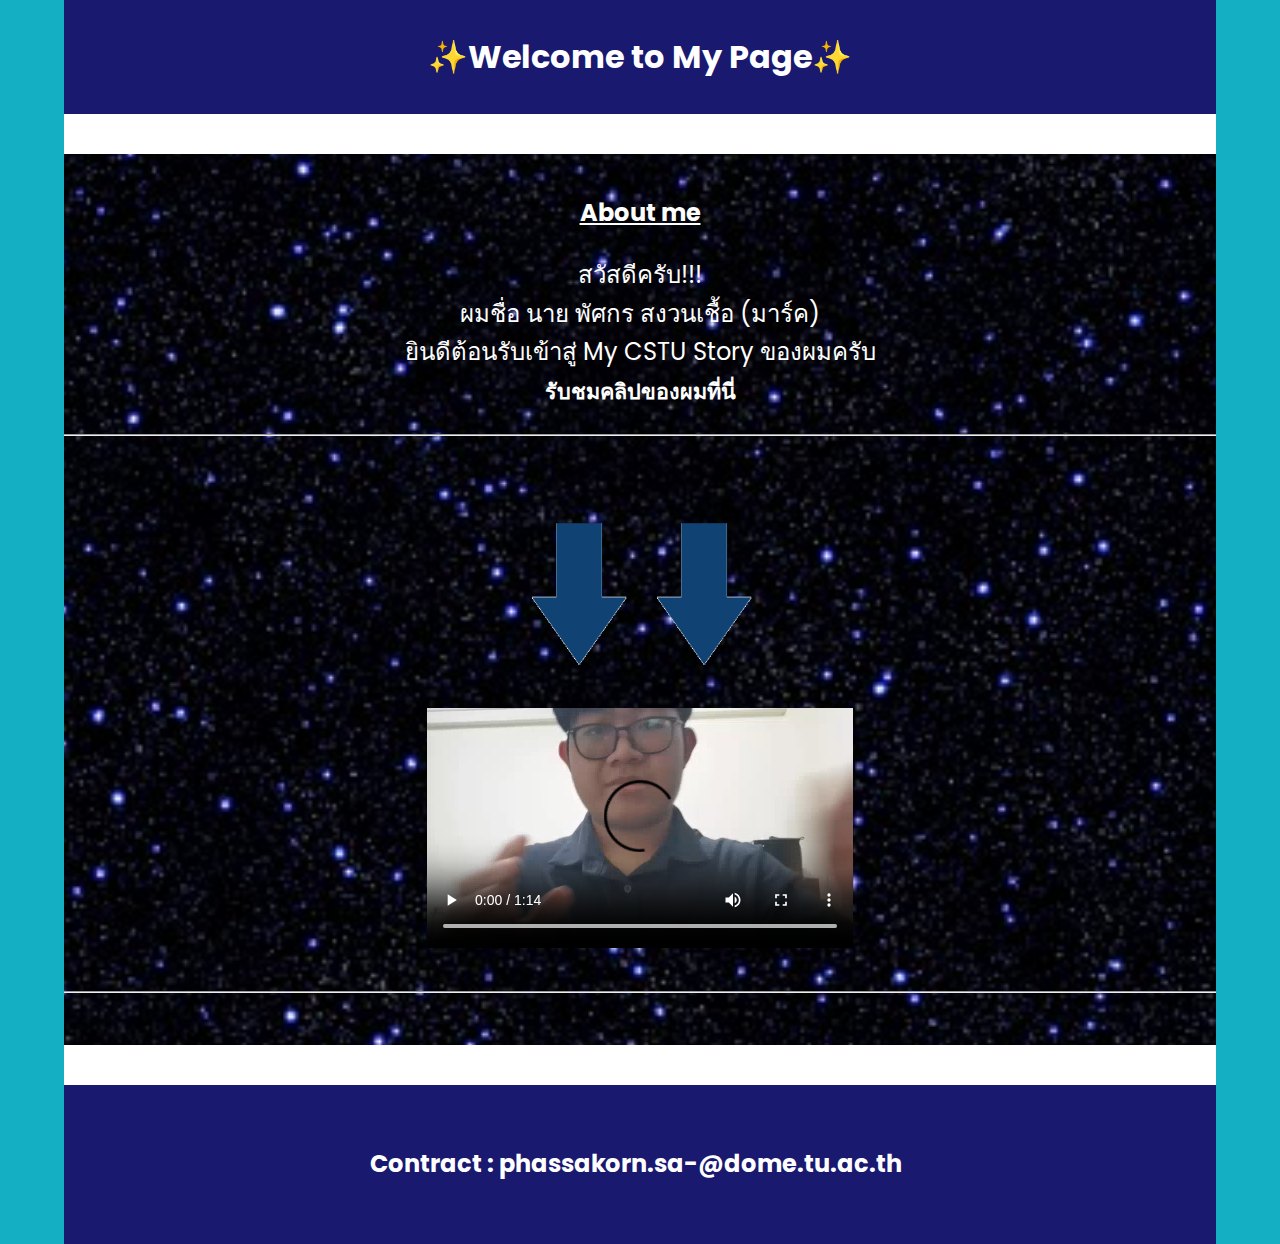
==== index.html @ 284bf5bc "Add MyCstu story website" ====
<!DOCTYPE html>
<html lang="en">
<head>
    <meta charset="UTF-8">
    <meta name="viewport" content="width=device-width, initial-scale=1.0">
    <title>My CSTU Story Homepage</title>
<link rel="stylesheet" href="mystyle.css">    </link>
</head>
<body>

    <header>
        <h1>✨Welcome to My Page✨</h1>
    </header>
    <p id = "line1"></p>


    <h2 ><u>About me</u> <br>
        <p id ="intro">สวัสดีครับ!!!<br>
        ผมชื่อ นาย พัศกร สงวนเชื้อ (มาร์ค)<br>
        ยินดีต้อนรับเข้าสู่ My CSTU Story ของผมครับ<br>
        <span id="vidsug">รับชมคลิปของผมที่นี่</span>
        <hr>
        </p>
        <img id="img"src="resoucres/myimg2.gif" alt="Video down here" title="Video down here" width="120" />
        <img id="img2"src="resoucres/myimg2.gif" alt="Video down here" title="Video down here" width="120" />
        <center>
            <video  src="resoucres/myvidd.mp4" controls autoplay loop width="426" height="240">    </video>
        </center>
        <hr>
    </h2>
    <p id = "line2"></p>
    <footer>
        Contract : phassakorn.sa-@dome.tu.ac.th
    </footer>
    <div class="left-tab"></div>
    <div class="right-tab"></div>
</body>
</html>
---- mystyle.css ----
@import url('https://fonts.googleapis.com/css2?family=Poppins:ital,wght@0,100;0,200;0,300;0,400;0,500;0,600;0,700;0,800;0,900;1,100;1,200;1,300;1,400;1,500;1,600;1,700;1,800;1,900&display=swap');

body {
    font-family: 'Poppins', sans-serif;
    line-height: 1.6;
    padding: 0;
    margin: 0;
    background-image: url('resoucres/myimg.jpg');
    background-repeat: repeat;
    background-size: cover; 
    position: relative
}

header {
    background: #191970;
    color: #FFFFFF;
    padding: 10px;
    text-align: center;
}

#line1 {
    margin: 0 0;
    padding: 20px ;
    background:  #FFFFFF;
    align-items: center;

}

h2 {
    font-family: 'Poppins', sans-serif;
    margin: 20px ;
    padding: 20px ;
    text-align: center;
    align-items: center;
    color:#FFFFFF
    

}

video {
    padding: 20px ;
}

#line2 {
    margin: 0 0;
    padding: 20px ;
    background:  #FFFFFF;
    align-items: center;

}


footer {
    margin: 0px;
    padding: 60px;
    background: #191970;
    color: #FFFFFF;
    text-align: center;
    font-weight: bold;
    font-size: 1.5em;
    max-width: 90vw; 
}

#intro {
    font-weight:lighter;
}

#vidsug {
    font-size: 0.9em;
    font-weight: bolder;
}


.left-tab, .right-tab {
    position: absolute;
    top: 0;
    bottom: -0vw;
    width: 5vw; 
    background-color: #14afc3;
    
}

.left-tab {
    left: 0;
}

.right-tab {
    right: 0;
}
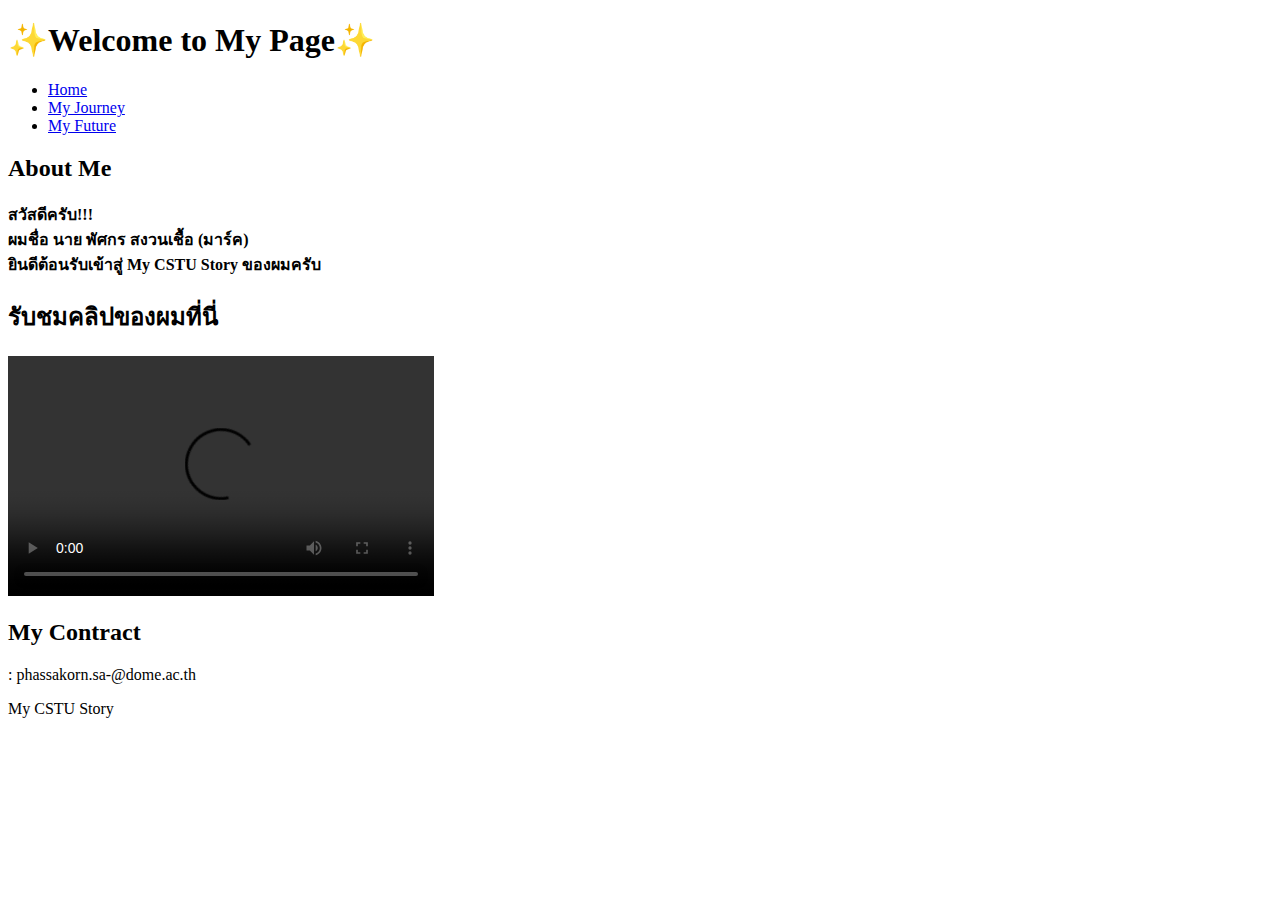
==== commit d5bfee8e: "Update index myfuture myjourney and mystyle" ====
--- a/index.html
+++ b/index.html
@@ -1,38 +1,51 @@
 <!DOCTYPE html>
 <html lang="en">
+
 <head>
     <meta charset="UTF-8">
     <meta name="viewport" content="width=device-width, initial-scale=1.0">
-    <title>My CSTU Story Homepage</title>
-<link rel="stylesheet" href="mystyle.css">    </link>
+    <title>My CSTU Story</title>
+    <link rel="stylesheet" href="mystyles.css">
 </head>
+
 <body>
+    <header>
+        <h1> ✨Welcome to My Page✨ </h1>
+        <p></p>
+    </header>
 
-    <header>
-        <h1>✨Welcome to My Page✨</h1>
-    </header>
-    <p id = "line1"></p>
+    <nav>
+        <ul>
+            <li><a href="index.html">Home</a></li>
+            <li><a href="myjourney.html">My Journey</a></li>
+            <li><a href="myfuture.html">My Future</a></li>
+        </ul>
+    </nav>
+    
+    <main>
+        <section class="info-section">
+            <h2>About Me</h2>
+            <p><strong>สวัสดีครับ!!!<br>ผมชื่อ นาย พัศกร สงวนเชื้อ (มาร์ค)<br>ยินดีต้อนรับเข้าสู่ My CSTU Story ของผมครับ </strong></p>
+        </section>
 
 
-    <h2 ><u>About me</u> <br>
-        <p id ="intro">สวัสดีครับ!!!<br>
-        ผมชื่อ นาย พัศกร สงวนเชื้อ (มาร์ค)<br>
-        ยินดีต้อนรับเข้าสู่ My CSTU Story ของผมครับ<br>
-        <span id="vidsug">รับชมคลิปของผมที่นี่</span>
-        <hr>
-        </p>
-        <img id="img"src="resoucres/myimg2.gif" alt="Video down here" title="Video down here" width="120" />
-        <img id="img2"src="resoucres/myimg2.gif" alt="Video down here" title="Video down here" width="120" />
-        <center>
-            <video  src="resoucres/myvidd.mp4" controls autoplay loop width="426" height="240">    </video>
-        </center>
-        <hr>
-    </h2>
-    <p id = "line2"></p>
+        <section class="my-section">
+            <h2>รับชมคลิปของผมที่นี่</h2>
+            <div class="video">
+                <video  src="img/myvidd.mp4" controls width="426" height="240"></video>
+            </div>
+        </section>
+
+
+        <section class="info-section2 text-center">
+            <h2>My Contract</h2>
+            <p>: <span class="blue-text">phassakorn.sa-@dome.ac.th</span></p>
+        </section>
+    </main>
+
     <footer>
-        Contract : phassakorn.sa-@dome.tu.ac.th
+        <p class="white-text"> My CSTU Story</p>
     </footer>
-    <div class="left-tab"></div>
-    <div class="right-tab"></div>
 </body>
-</html>+
+</html>
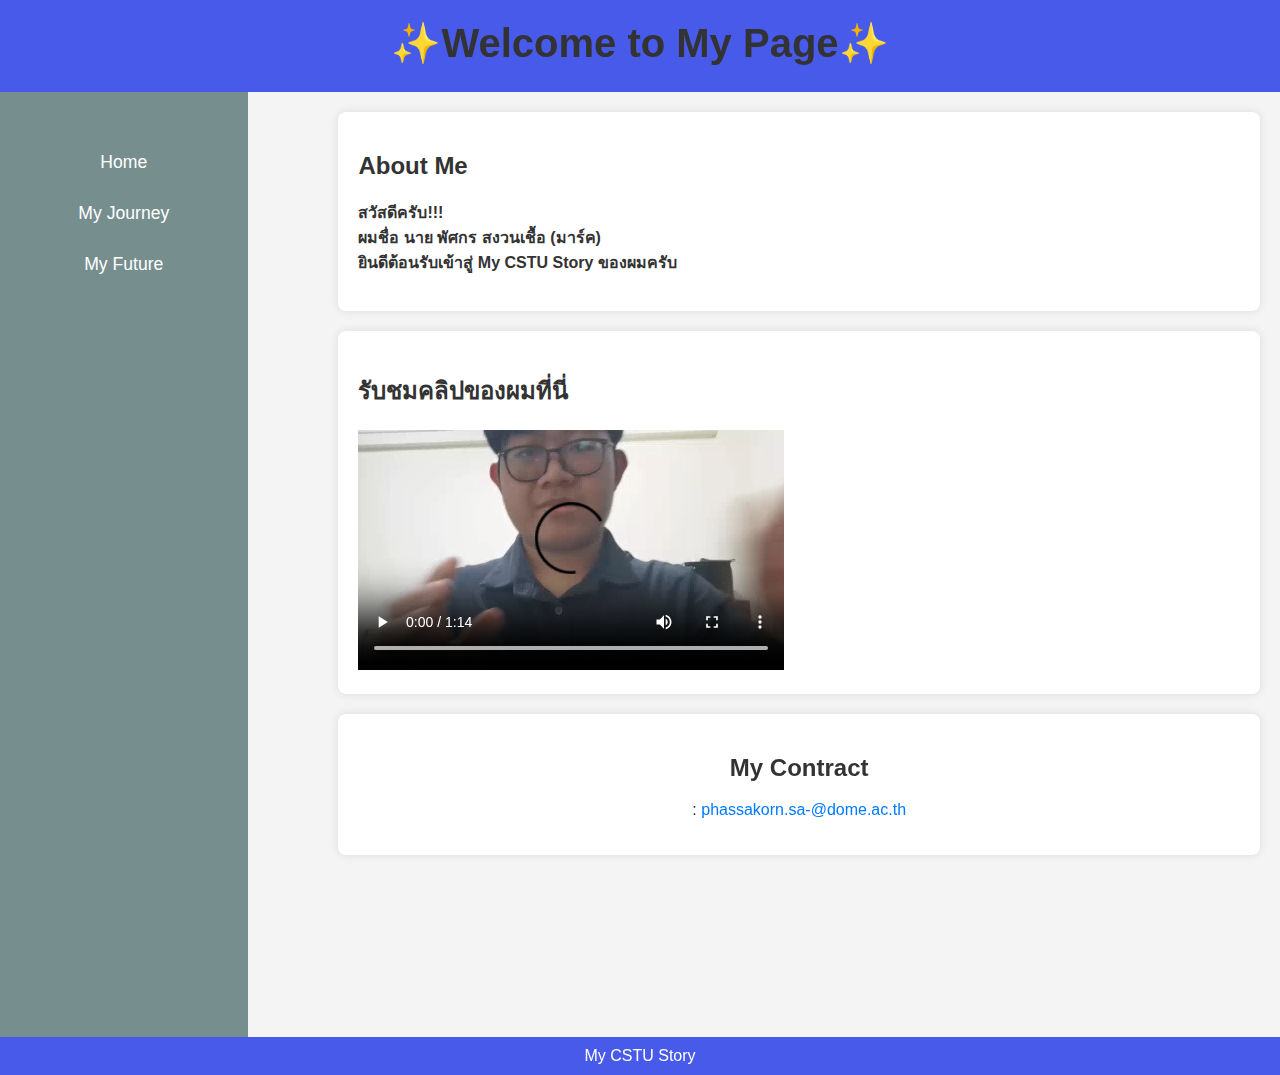
==== commit 34458fac: "update a bit index, myfuture and myjourney" ====
--- a/index.html
+++ b/index.html
@@ -5,7 +5,7 @@
     <meta charset="UTF-8">
     <meta name="viewport" content="width=device-width, initial-scale=1.0">
     <title>My CSTU Story</title>
-    <link rel="stylesheet" href="mystyles.css">
+    <link rel="stylesheet" href="mystyle.css">
 </head>
 
 <body>
@@ -32,7 +32,7 @@
         <section class="my-section">
             <h2>รับชมคลิปของผมที่นี่</h2>
             <div class="video">
-                <video  src="img/myvidd.mp4" controls width="426" height="240"></video>
+                <video  src="resoucres/myvidd.mp4" controls width="426" height="240"></video>
             </div>
         </section>
 
--- a/mystyle.css
+++ b/mystyle.css
@@ -0,0 +1,144 @@
+/* General Styles */
+body {
+    font-family: Arial, sans-serif;
+    margin: 0;
+    padding: 0;
+    background-color: #f4f4f4;
+    color: #333;
+}
+
+/* Header Styles */
+header {
+    background-color: #475ae9;
+    padding: 20px;
+    text-align: center;
+}
+
+header h1 {
+    margin: 0;
+    font-size: 2.5em;
+}
+
+header p {
+    font-size: 1.2em;
+    margin: 5px 0;
+}
+
+/* Navigation Styles */
+nav {
+    background-color: #768e8e;
+    padding: 15px;
+    text-align: center;
+    float: left;
+    width: 17%;
+    padding-top: 30px;
+    height: 100vh;
+    position:sticky;
+    top:0;
+}
+
+nav ul {
+    list-style: none;
+    margin: 0;
+    padding: 0;
+}
+
+nav ul li {
+    margin: 30px 15px;
+    display: block;
+}
+
+nav ul li a {
+    text-decoration: none;
+    color: #fff;
+    font-size: 1.1em;
+    transition: color 0.3s ease;
+}
+
+nav ul li a:hover {
+    color: #333;
+}
+
+/* Main Content Styles */
+main {
+    padding: 20px;
+    float:right;
+    width:72%;
+}
+
+/* Info Section Styles */
+.info-section {
+    background-color: #fff;
+    border-radius: 8px;
+    box-shadow: 0 0 10px rgba(0, 0, 0, 0.1);
+    margin-bottom: 20px;
+    padding: 20px;
+}
+
+/* Clearfix for Floating Elements */
+.clearfix::after {
+    content: "";
+    display: table;
+    clear: both;
+}
+
+/* My Section Styles */
+.my-section {
+    background-color: #fff;
+    border-radius: 8px;
+    box-shadow: 0 0 10px rgba(0, 0, 0, 0.1);
+    margin-bottom: 20px;
+    padding: 20px;
+}
+
+.my-section ol {
+    padding-left: 20px;
+}
+
+/* Text Colors */
+.blue-text {
+    color: #007bff;
+}
+
+.white-text {
+    color: #ffffff;
+}
+
+.green-text {
+    color: #28a745;
+}
+
+.orange-text {
+    color: #ff5733;
+}
+
+/* Center Text in My Contract Section */
+.text-center {
+    text-align: center;
+}
+
+/* Footer Styles */
+footer {
+    background-color: #475ae9;
+    padding: 10px;
+    text-align: center;
+    clear: both;
+    margin-top: 0px;
+}
+
+footer p {
+    margin: 0;  
+}
+
+.info-section2{
+    margin-bottom: 0px;
+    background-color: #fff;
+    border-radius: 8px;
+    box-shadow: 0 0 10px rgba(0, 0, 0, 0.1);
+    padding: 20px 20px 20px 20px;
+    margin-top: 20px;
+}
+
+.video{
+    align-content: center;
+}